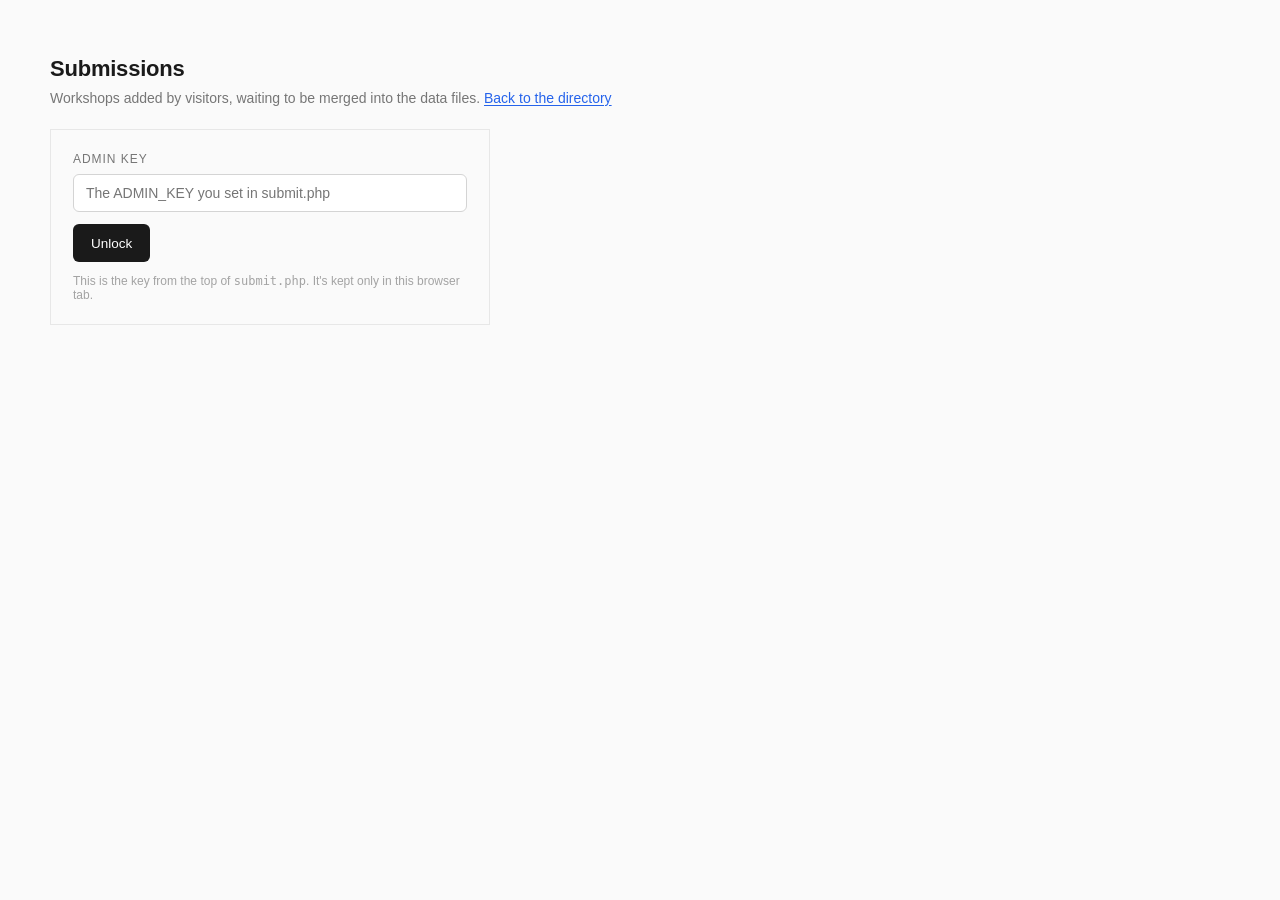
==== admin.html @ 531653fb "Release v1: structured Garage Finder with shared core and ten designs First stable release of the UA" ====
<!DOCTYPE html>
<html lang="en">
<head>
<meta charset="UTF-8">
<meta name="viewport" content="width=device-width, initial-scale=1.0, viewport-fit=cover">
<meta name="robots" content="noindex, nofollow">
<title>Submissions — Garage Finder</title>
<link rel="stylesheet" href="css/styles.css?v=1">
<link rel="stylesheet" href="css/admin.css?v=1">
</head>
<body>
<div class="wrap">
  <header>
    <div>
      <h1>Submissions</h1>
      <p>Workshops added by visitors, waiting to be merged into the data files. <a href="index.html">Back to the directory</a></p>
    </div>
    <span class="stamp" id="pending-stamp">locked</span>
  </header>

  <div id="gate" class="admin-gate">
    <label for="admin-key">Admin key</label>
    <input type="password" id="admin-key" placeholder="The ADMIN_KEY you set in submit.php" autocomplete="off">
    <button class="btn-primary" id="unlock-btn">Unlock</button>
    <div class="hint" id="gate-msg">This is the key from the top of <code>submit.php</code>. It's kept only in this browser tab.</div>
  </div>

  <div id="panel" style="display:none;">
    <div class="admin-toolbar">
      <div class="admin-filters">
        <button data-s="pending" class="active">Pending</button>
        <button data-s="merged">Merged</button>
        <button data-s="rejected">Rejected</button>
        <button data-s="all">All</button>
      </div>
      <div class="admin-actions">
        <button class="btn-ghost" id="refresh-btn">Refresh</button>
        <button class="btn-ghost" id="clear-btn">Clear handled</button>
        <button class="btn-primary" id="lock-btn">Lock</button>
      </div>
    </div>

    <div class="export-box">
      <div class="export-head">
        <h2>Ready to paste</h2>
        <span class="hint" id="export-count"></span>
      </div>
      <p class="hint">Every <strong>pending</strong> submission below, already formatted for your data files. Copy the block you need, paste it inside the <code>[ ]</code> brackets of the matching file, then mark the submissions as merged.</p>
      <div class="export-tabs">
        <button data-x="agency" class="active">For data-agency.js</button>
        <button data-x="nonagency">For data-nonagency.js</button>
      </div>
      <textarea id="export-text" readonly spellcheck="false"></textarea>
      <button class="btn-primary" id="copy-btn">Copy to clipboard</button>
      <span class="hint" id="copy-msg"></span>
    </div>

    <div class="results-head">
      <h2>Submissions</h2>
      <span class="count" id="showing"></span>
    </div>
    <div id="sub-list"></div>
  </div>
</div>
<script>
(function () {
  var s = document.createElement('script');
  s.src = 'admin/admin.js?t=' + Date.now();
  document.body.appendChild(s);
})();
</script>
</body>
</html>
---- css/styles.css ----
:root{
    --ink:#1A1A1A;
    --ink-soft:#767676;
    --ink-faint:#A3A3A3;
    --bg:#FFFFFF;
    --surface:#FAFAFA;
    --border:#E7E7E7;
    --border-strong:#D4D4D4;
    --agency:#166F4C;
    --nonagency:#A15E0A;
    --danger:#B33A3A;
    --focus:#2563EB;
    --on-ink:#FFFFFF;
    --agency-tint:rgba(22,111,76,0.08);
    --nonagency-tint:rgba(161,94,10,0.08);
    font-family:-apple-system,BlinkMacSystemFont,'Segoe UI',Inter,Roboto,Helvetica,Arial,sans-serif;
  }
  :root[data-theme="dark"]{
    --ink:#EDEDED;
    --ink-soft:#A0A0A0;
    --ink-faint:#6E6E6E;
    --bg:#121212;
    --surface:#1A1A1A;
    --border:#2A2A2A;
    --border-strong:#3A3A3A;
    --agency:#3FCB93;
    --nonagency:#E0993D;
    --danger:#E0716E;
    --focus:#5B8DEF;
    --on-ink:#121212;
    --agency-tint:rgba(63,203,147,0.14);
    --nonagency-tint:rgba(224,153,61,0.14);
  }
  *{box-sizing:border-box;}
  body{
    margin:0;
    background:var(--surface);
    transition:background .15s ease, color .15s ease;
    color:var(--ink);
    padding:56px 24px 100px;
    min-height:100vh;
  }
  .wrap{max-width:1180px;margin:0 auto;}
  header{
    margin-bottom:20px;
  }
  header h1{
    font-size:22px;
    font-weight:600;
    margin:0 0 6px;
    letter-spacing:-0.01em;
  }
  header p{
    margin:0;
    color:var(--ink-soft);
    font-size:14px;
    line-height:1.5;
  }
  .stamp{
    font-size:12.5px;
    color:var(--ink-faint);
    display:none;
  }
  .stats-row{
    display:grid;
    grid-template-columns:repeat(4,1fr);
    gap:14px;
    margin-bottom:14px;
  }
  @media (max-width:700px){
    .stats-row{grid-template-columns:1fr 1fr;}
  }
  .stat-cell{
    background:var(--bg);
    border:1px solid var(--border);
    border-radius:16px;
    padding:18px 20px;
  }
  .stat-num{
    font-size:28px;
    font-weight:700;
    letter-spacing:-0.02em;
    line-height:1;
    margin-bottom:6px;
  }
  .stat-cell.agency .stat-num{color:var(--agency);}
  .stat-cell.nonagency .stat-num{color:var(--nonagency);}
  .stat-label{
    font-size:12.5px;
    color:var(--ink-soft);
    font-weight:500;
  }
  .panel{
    padding:20px 22px;
    margin-bottom:14px;
    background:var(--bg);
    border:1px solid var(--border);
    border-radius:16px;
  }
  .filters{
    display:grid;
    grid-template-columns:1.3fr 1fr 1fr 1.2fr auto;
    gap:12px;
    align-items:end;
  }
  @media (max-width:760px){
    .filters{grid-template-columns:1fr 1fr;}
  }
  .field label{
    display:block;
    font-size:12px;
    font-weight:500;
    color:var(--ink-soft);
    margin-bottom:6px;
  }
  input,select{
    width:100%;
    height:38px;
    border:1px solid var(--border-strong);
    border-radius:6px;
    padding:0 12px;
    font-size:14px;
    background:var(--bg);
    color:var(--ink);
    font-family:inherit;
    transition:border-color .12s ease, background .15s ease;
  }
  input:focus,select:focus,button:focus{
    outline:none;
    border-color:var(--focus);
    box-shadow:0 0 0 3px rgba(37,99,235,0.1);
  }
  .type-toggle{display:flex;flex-direction:column;gap:2px;}
  .type-toggle button{
    height:38px;
    border:none;
    border-radius:8px;
    background:transparent;
    font-size:13.5px;
    font-weight:500;
    cursor:pointer;
    color:var(--ink-soft);
    text-align:left;
    padding:0 12px;
    transition:all .12s ease;
  }
  .type-toggle button:hover{background:var(--surface);}
  .type-toggle button.active[data-t="all"]{background:var(--ink);color:var(--on-ink);}
  .type-toggle button.active[data-t="agency"]{background:var(--agency);color:var(--on-ink);}
  .type-toggle button.active[data-t="nonagency"]{background:var(--nonagency);color:var(--on-ink);}
  .btn-primary{
    height:38px;
    padding:0 18px;
    background:var(--ink);
    color:var(--on-ink);
    border:none;
    border-radius:6px;
    font-size:13.5px;
    font-weight:500;
    cursor:pointer;
    white-space:nowrap;
    transition:opacity .12s ease;
  }
  .btn-primary:hover{opacity:0.85;}
  .btn-ghost{
    height:38px;
    padding:0 16px;
    background:var(--bg);
    color:var(--ink);
    border:1px solid var(--border-strong);
    border-radius:6px;
    font-size:13.5px;
    font-weight:500;
    cursor:pointer;
    transition:background .12s ease;
  }
  .btn-ghost:hover{background:var(--surface);}
  .theme-toggle{
    height:38px;
    width:38px;
    padding:0;
    background:var(--bg);
    color:var(--ink-soft);
    border:1px solid var(--border-strong);
    border-radius:6px;
    cursor:pointer;
    display:flex;
    align-items:center;
    justify-content:center;
    transition:background .12s ease, color .12s ease;
    flex-shrink:0;
  }
  .theme-toggle:hover{background:var(--surface);color:var(--ink);}
  .theme-toggle svg{width:17px;height:17px;}
  .mega-bar{
    display:flex;
    align-items:stretch;
    background:var(--bg);
    border:1px solid var(--border-strong);
    border-radius:14px;
    box-shadow:0 1px 3px rgba(0,0,0,0.04);
    margin-bottom:12px;
    position:relative;
  }
  .mega-bar:focus-within{border-color:var(--focus);box-shadow:0 0 0 3px rgba(37,99,235,0.1);}
  .mega-seg{position:relative;display:flex;align-items:center;}
  .mega-divider{width:1px;background:var(--border);margin:10px 0;}
  .mega-trigger{
    display:flex;
    align-items:center;
    gap:8px;
    height:52px;
    padding:0 16px;
    border:none;
    background:none;
    cursor:pointer;
    font-size:13.5px;
    font-weight:500;
    color:var(--ink);
    white-space:nowrap;
    border-radius:14px 0 0 14px;
    transition:background .12s ease;
  }
  #insurer-seg .mega-trigger{border-radius:0;}
  .mega-trigger:hover{background:var(--surface);}
  .mega-trigger-icon{font-size:14px;}
  .chevron{width:14px;height:14px;flex-shrink:0;color:var(--ink-faint);transition:transform .15s ease;}
  .mega-seg.open .chevron{transform:rotate(180deg);}
  .mega-make-seg{
    flex:1;
    min-width:0;
    display:flex;
    align-items:center;
    gap:8px;
    padding:0 16px;
  }
  .search-icon{width:16px;height:16px;flex-shrink:0;color:var(--ink-faint);}
  .mega-make-seg input{
    border:none;
    height:52px;
    padding:0;
    font-size:14px;
    background:transparent;
    flex:1;
    min-width:0;
  }
  .mega-make-seg input:focus{outline:none;box-shadow:none;}
  .mega-panel{
    display:none;
    position:absolute;
    top:calc(100% + 8px);
    left:0;
    min-width:200px;
    background:var(--bg);
    border:1px solid var(--border-strong);
    border-radius:12px;
    box-shadow:0 12px 32px rgba(0,0,0,0.14);
    padding:8px;
    z-index:20;
  }
  .mega-panel-wide{min-width:280px;padding:10px;}
  .mega-seg.open .mega-panel{display:block;}
  .mega-panel-search{
    width:100%;
    height:36px;
    margin-bottom:8px;
    border:1px solid var(--border-strong);
    border-radius:8px;
    padding:0 10px;
    font-size:13px;
    background:var(--bg);
    color:var(--ink);
    font-family:inherit;
  }
  .mega-panel-search:focus{outline:none;border-color:var(--focus);}
  .mega-panel-list{max-height:280px;overflow-y:auto;display:flex;flex-direction:column;gap:2px;}
  .mega-panel-item{
    display:block;
    width:100%;
    text-align:left;
    padding:8px 10px;
    border:none;
    background:none;
    border-radius:7px;
    font-size:13px;
    color:var(--ink);
    cursor:pointer;
  }
  .mega-panel-item:hover{background:var(--surface);}
  .mega-panel-item.active{background:var(--ink);color:var(--on-ink);}
  .mega-panel-empty{padding:10px;font-size:12.5px;color:var(--ink-faint);text-align:center;}
  .secondary-row{
    display:flex;
    justify-content:flex-end;
    margin-bottom:20px;
  }
  @media (max-width:700px){
    .mega-bar{flex-direction:column;}
    .mega-divider{display:none;}
    .mega-trigger, .mega-make-seg{border-radius:0;}
    .mega-panel{left:0;right:0;min-width:0;}
    .secondary-row{flex-wrap:wrap;}
    .secondary-row .btn-primary{margin-left:0;width:100%;}
  }
  .results-head{
    display:flex;
    justify-content:space-between;
    align-items:baseline;
    margin:6px 0 14px;
  }
  .results-head h2{
    font-size:14px;
    font-weight:600;
    margin:0;
    color:var(--ink-soft);
    text-transform:uppercase;
    letter-spacing:0.04em;
  }
  .count{font-size:12.5px;color:var(--ink-faint);}
  .grid{
    display:grid;
    grid-template-columns:repeat(auto-fill, minmax(300px, 1fr));
    gap:14px;
    align-items:start;
  }
  .card{
    display:flex;
    flex-direction:column;
    background:var(--bg);
    border:1px solid var(--border);
    border-radius:16px;
    padding:16px 18px 14px;
    position:relative;
    overflow:hidden;
    transition:box-shadow .15s ease, transform .15s ease, border-color .15s ease;
  }
  .card::before{
    content:'';
    position:absolute;
    top:0; left:0; right:0;
    height:4px;
    border-radius:16px 16px 0 0;
  }
  .card.agency::before{background:var(--agency);}
  .card.nonagency::before{background:var(--nonagency);}
  .card:hover{
    box-shadow:0 8px 24px rgba(0,0,0,0.08);
    transform:translateY(-2px);
    border-color:var(--border-strong);
  }
  .card .stub{
    display:inline-flex;
    align-items:center;
    justify-content:center;
    font-family:ui-monospace,SFMono-Regular,Menlo,monospace;
    font-size:10.5px;
    font-weight:700;
    letter-spacing:0.02em;
    color:#fff;
    border-radius:6px;
    padding:3px 8px;
    width:fit-content;
    margin-bottom:10px;
  }
  .card.agency .stub{background:var(--agency);}
  .card.nonagency .stub{background:var(--nonagency);}
  .card-body{flex:1;min-width:0;display:flex;flex-direction:column;}
  .card-top{
    display:flex;
    justify-content:space-between;
    align-items:flex-start;
    gap:10px;
    margin-bottom:6px;
  }
  .card-top h3{
    font-size:15px;
    font-weight:600;
    margin:0;
    line-height:1.35;
  }
  .badge{
    font-size:10.5px;
    font-weight:600;
    padding:2px 9px;
    border-radius:20px;
    white-space:nowrap;
    flex-shrink:0;
  }
  .badge.agency{color:var(--agency);background:var(--agency-tint);}
  .badge.nonagency{color:var(--nonagency);background:var(--nonagency-tint);}
  .meta-row{
    display:flex;
    flex-wrap:wrap;
    gap:4px 12px;
    font-size:12.5px;
    color:var(--ink-soft);
    margin-bottom:8px;
  }
  .meta-row span{display:flex;align-items:center;gap:5px;}
  .tags{display:flex;flex-wrap:wrap;gap:6px;margin-top:6px;}
  .tag{
    font-size:11px;
    padding:3px 9px;
    border-radius:6px;
    background:var(--surface);
    color:var(--ink-soft);
  }
  .tag.make{font-family:ui-monospace,SFMono-Regular,Menlo,monospace;}
  .card-actions{display:flex;gap:14px;margin-top:12px;padding-top:12px;border-top:1px solid var(--border);}
  .card-actions button{
    font-size:12px;
    padding:0;
    border:none;
    background:none;
    cursor:pointer;
    color:var(--ink-faint);
    font-weight:500;
    transition:color .12s ease;
  }
  .card-actions button:hover{color:var(--ink);}
  .card-actions button.del:hover{color:var(--danger);}
  .empty{
    grid-column:1 / -1;
    text-align:center;
    padding:56px 20px;
    color:var(--ink-soft);
    font-size:14px;
    background:var(--bg);
    border:1px solid var(--border);
    border-radius:16px;
  }
  .empty b{color:var(--ink);}
  .source-note{
    font-size:12px;
    color:var(--ink-faint);
    margin-top:5px;
  }
  dialog{
    border:none;
    border-radius:10px;
    padding:0;
    width:min(480px,92vw);
    background:var(--bg);
    color:var(--ink);
    box-shadow:0 12px 36px rgba(0,0,0,0.14);
  }
  dialog::backdrop{background:rgba(0,0,0,0.35);}
  .modal-head{
    display:flex;
    justify-content:space-between;
    align-items:center;
    padding:18px 22px;
    border-bottom:1px solid var(--border);
  }
  .modal-head h3{margin:0;font-size:16px;font-weight:600;}
  .modal-head button{background:none;border:none;font-size:18px;cursor:pointer;color:var(--ink-soft);}
  .modal-body{padding:20px 22px;display:flex;flex-direction:column;gap:14px;max-height:70vh;overflow-y:auto;}
  .modal-foot{
    padding:16px 22px;
    border-top:1px solid var(--border);
    display:flex;
    justify-content:flex-end;
    gap:8px;
  }
  .radio-row{display:flex;gap:16px;}
  .radio-row label{
    display:flex;align-items:center;gap:6px;
    font-size:13.5px;font-weight:500;color:var(--ink-soft);
  }
  .hint{font-size:12px;color:var(--ink-faint);margin-top:-6px;}

  /* Shown only when one of the data-*.js files fails to load (usually a typo). */
  .data-warning{
    border:1px solid var(--danger);
    border-left:4px solid var(--danger);
    background:var(--surface);
    color:var(--ink);
    padding:14px 16px;
    margin:0 0 18px;
    font-size:13.5px;
    line-height:1.6;
  }
  .data-warning code{
    font-family:ui-monospace, SFMono-Regular, Menlo, monospace;
    font-size:12.5px;
    background:var(--bg);
    border:1px solid var(--border);
    padding:1px 5px;
  }

  /* Feedback strip after a visitor submits a workshop. */
  .toast{
    border:1px solid var(--border-strong);
    border-left:4px solid var(--focus);
    background:var(--surface);
    color:var(--ink);
    padding:14px 16px;
    margin:0 0 18px;
    font-size:13.5px;
    line-height:1.6;
  }
  .toast.warn{ border-left-color:var(--nonagency); }

  /* Marks a card the visitor added that hasn't been merged into the data files yet. */
  .pending-flag{
    display:inline-block;
    border:1px dashed var(--focus);
    color:var(--focus);
    font-size:11.5px;
    line-height:1.4;
    padding:4px 9px;
    margin:0 0 10px;
  }

  /* Tap-to-call and open-in-maps links on the workshop cards. */
  .meta-row a.meta-link{
    color:var(--ink-soft);
    text-decoration:underline;
    text-decoration-color:var(--border-strong);
    text-underline-offset:3px;
    transition:color .12s ease, text-decoration-color .12s ease;
  }
  .meta-row a.meta-link:hover{
    color:var(--ink);
    text-decoration-color:var(--ink);
  }
  .card-actions a.act{
    font-size:12px;
    font-weight:500;
    color:var(--ink-faint);
    text-decoration:none;
    transition:color .12s ease;
  }
  .card-actions a.act:hover{ color:var(--ink); }
  .card-actions a.act.call{ color:var(--agency); }
  .card-actions a.act.call:hover{ opacity:.75; }

  /* On touch screens the two primary actions get a bigger tap target. */
  @media (hover:none){
    .card-actions{gap:10px;flex-wrap:wrap;}
    .card-actions a.act{
      border:1px solid var(--border-strong);
      padding:7px 14px;
      color:var(--ink);
    }
    .card-actions a.act.call{
      border-color:var(--agency);
      color:var(--agency);
    }
  }

  /* "Copy details" shares the .act look with Call and Directions. */
  .card-actions button.act{
    border:none;
    background:none;
    font-size:12px;
    font-weight:500;
    color:var(--ink-faint);
    cursor:pointer;
    padding:0;
    transition:color .12s ease;
  }
  .card-actions button.act:hover{ color:var(--ink); }
  @media (hover:none){
    .card-actions button.act{
      border:1px solid var(--border-strong);
      padding:7px 14px;
      color:var(--ink);
    }
  }

  /* ==========================================================================
     PHONE LAYOUT
     Everything below 640px. The rules above are tuned for tablets and up.
     ========================================================================== */
  @media (max-width:640px){
    body{padding:18px 13px 80px;}

    header{margin-bottom:14px;}
    header h1{font-size:19px;}
    header p{font-size:13px;line-height:1.45;}

    /* Tighter stat cells — four big boxes ate half the first screen. */
    .stats-row{gap:8px;margin-bottom:10px;}
    .stat-cell{padding:12px 13px;border-radius:12px;}
    .stat-num{font-size:22px;margin-bottom:3px;}
    .stat-label{font-size:11.5px;}

    .panel{padding:14px;border-radius:12px;}
    .filters{grid-template-columns:1fr;gap:10px;}

    /* One card per row: 300px minimum columns left no breathing room. */
    .grid{grid-template-columns:1fr;gap:10px;}
    .card{padding:14px 15px 12px;border-radius:12px;}
    .card-top h3{font-size:15.5px;}
    .meta-row{font-size:13px;gap:5px 12px;}
    .results-head{margin:4px 0 10px;}

    /* 16px is the threshold below which iOS Safari zooms in on focus. */
    input,select{height:44px;font-size:16px;}
    .mega-trigger{height:50px;font-size:14px;}
    .mega-make-seg input{height:50px;}
  }

  /* Long workshop names, addresses and insurer names can't push the layout
     sideways on a narrow screen. */
  .card-top h3, .meta-row, .tag, .source-note, .sub-fields dd{overflow-wrap:anywhere;}

  /* Keep the filter bar reachable while scrolling a long result list. */
  @media (max-width:640px){
    .mega-bar{
      position:sticky;
      top:0;
      z-index:40;
      margin-left:-13px;
      margin-right:-13px;
      border-radius:0;
      border-left:none;
      border-right:none;
    }
  }

  /* Touch devices: no hover effects, and real tap targets on every action. */
  @media (hover:none){
    .card:hover{box-shadow:none;transform:none;border-color:var(--border);}
    .card-actions{gap:8px;flex-wrap:wrap;}
    .card-actions button:not(.act){
      border:1px solid var(--border-strong);
      border-radius:8px;
      padding:8px 14px;
      color:var(--ink);
      min-height:38px;
    }
    .card-actions a.act, .card-actions button.act{
      border-radius:8px;
      min-height:38px;
      display:inline-flex;
      align-items:center;
    }
    .card-actions button.del{color:var(--danger);}
  }

  /* The add/edit form becomes a bottom sheet — reachable with a thumb, and it
     doesn't fight with the on-screen keyboard. */
  @media (max-width:640px){
    dialog{
      width:100vw;
      max-width:100vw;
      margin:0;
      position:fixed;
      left:0;
      right:0;
      bottom:0;
      top:auto;
      max-height:92vh;
      border-radius:16px 16px 0 0;
    }
    .modal-head{padding:16px;}
    .modal-body{padding:16px;max-height:none;gap:13px;}
    .modal-foot{
      padding:12px 16px calc(12px + env(safe-area-inset-bottom));
      position:sticky;
      bottom:0;
      background:var(--bg);
      gap:10px;
    }
    .modal-foot button{flex:1;min-height:46px;font-size:15px;}
    .radio-row{gap:12px;}
    .radio-row label{min-height:38px;}
  }

  /* Jump back to the filters after scrolling through a few hundred cards. */
  .to-top{
    position:fixed;
    right:14px;
    bottom:calc(16px + env(safe-area-inset-bottom));
    z-index:50;
    width:46px;
    height:46px;
    border-radius:50%;
    border:1px solid var(--border-strong);
    background:var(--bg);
    color:var(--ink);
    font-size:17px;
    line-height:1;
    cursor:pointer;
    box-shadow:0 4px 14px rgba(0,0,0,0.16);
    opacity:0;
    pointer-events:none;
    transition:opacity .18s ease;
  }
  .to-top.show{opacity:1;pointer-events:auto;}
  @media (min-width:641px){ .to-top{display:none;} }

  /* ==========================================================================
     CAR MAKE LOGOS
     Real logo files live in the logos/ folder. Makes with no file get a
     lettered badge in the brand colour, so nothing ever renders broken.
     ========================================================================== */
  .make-logo{
    width:26px;
    height:26px;
    flex-shrink:0;
    object-fit:contain;
    border-radius:5px;
    background:var(--surface);
  }
  .make-logo.fallback{
    display:inline-flex;
    align-items:center;
    justify-content:center;
    font-size:10px;
    font-weight:700;
    letter-spacing:0.02em;
    color:#fff;
    font-family:ui-monospace,SFMono-Regular,Menlo,monospace;
  }
  .make-logo.fallback.all{background:var(--ink-faint);font-size:8.5px;}
  /* Applies to both the make list and the insurer list — scoping this under
     .make-panel-list meant insurer rows lost their flex layout and the logo
     sat flush against the name. */
  .mega-panel-item.make-item{
    display:flex;
    align-items:center;
    gap:12px;
    text-align:left;
  }
  .make-name{flex:1;min-width:0;overflow:hidden;text-overflow:ellipsis;white-space:nowrap;}
  .mega-make-seg{position:relative;}
  #make-panel{left:auto;right:0;min-width:280px;}
  @media (max-width:700px){ #make-panel{left:0;right:0;min-width:0;} }

  /* ==========================================================================
     CALL PICKER
     ========================================================================== */
  .call-intro{
    margin:0 0 4px;
    font-size:13px;
    color:var(--ink-soft);
    line-height:1.5;
  }
  .call-option{
    display:flex;
    align-items:center;
    justify-content:space-between;
    gap:14px;
    padding:14px 16px;
    border:1px solid var(--border-strong);
    border-radius:10px;
    text-decoration:none;
    color:var(--ink);
    transition:border-color .12s ease, background .12s ease;
  }
  .call-option:hover{border-color:var(--focus);background:var(--surface);}
  .call-number{
    font-size:15px;
    font-weight:600;
    font-variant-numeric:tabular-nums;
    overflow-wrap:anywhere;
  }
  .call-go{
    flex-shrink:0;
    font-size:12.5px;
    font-weight:600;
    color:var(--agency);
    border:1px solid var(--agency);
    border-radius:20px;
    padding:5px 14px;
  }
  #call-modal .modal-body{gap:10px;}

  /* ==========================================================================
     TYPE TOGGLE
     One button that cycles: all -> agency (green) -> non-agency (yellow).
     Colours match the accent stripe on the cards.
     ========================================================================== */
  .type-cycle{
    gap:9px;
    min-width:158px;
    justify-content:flex-start;
    border-radius:14px 0 0 14px;
    transition:background .16s ease, color .16s ease;
  }
  .type-dot{
    width:11px;
    height:11px;
    border-radius:50%;
    flex-shrink:0;
    border:2px solid var(--ink-faint);
    background:transparent;
    transition:background .16s ease, border-color .16s ease, box-shadow .16s ease;
  }
  .type-cycle[data-state="agency"]{
    background:var(--agency-tint);
    color:var(--agency);
  }
  .type-cycle[data-state="agency"] .type-dot{
    background:var(--agency);
    border-color:var(--agency);
    box-shadow:0 0 0 3px var(--agency-tint);
  }
  .type-cycle[data-state="nonagency"]{
    background:var(--nonagency-tint);
    color:var(--nonagency);
  }
  .type-cycle[data-state="nonagency"] .type-dot{
    background:var(--nonagency);
    border-color:var(--nonagency);
    box-shadow:0 0 0 3px var(--nonagency-tint);
  }
  .type-cycle[data-state="agency"]:hover,
  .type-cycle[data-state="nonagency"]:hover{filter:brightness(0.97);}
  @media (max-width:700px){
    .type-cycle{border-radius:0;width:100%;min-width:0;}
  }

  /* Insurer rows reuse the make-item layout, but names run long. */
  #insurer-panel-list .make-name{
    white-space:normal;
    line-height:1.35;
    font-size:13px;
  }
  #insurer-panel-list .mega-panel-item.make-item{
    align-items:center;
    gap:12px;
    padding:9px 12px;
  }
---- css/admin.css ----
/* Admin review page — loaded on top of styles.css, which supplies the palette. */

.admin-gate{
  border:1px solid var(--border);
  background:var(--surface);
  padding:22px;
  max-width:440px;
  margin:0 0 24px;
}
.admin-gate label{
  display:block;
  font-size:12px;
  text-transform:uppercase;
  letter-spacing:.08em;
  color:var(--ink-soft);
  margin-bottom:8px;
}
.admin-gate input{
  width:100%;
  padding:11px 12px;
  border:1px solid var(--border-strong);
  background:var(--bg);
  color:var(--ink);
  font-size:14px;
  margin-bottom:12px;
}
.admin-gate input:focus{ outline:2px solid var(--focus); outline-offset:-2px; }
.admin-gate .hint{ margin-top:12px; }

.admin-toolbar{
  display:flex;
  flex-wrap:wrap;
  gap:12px;
  justify-content:space-between;
  align-items:center;
  margin-bottom:22px;
}
.admin-filters, .admin-actions, .export-tabs{ display:flex; flex-wrap:wrap; gap:8px; }
.admin-filters button, .export-tabs button{
  border:1px solid var(--border-strong);
  background:var(--bg);
  color:var(--ink-soft);
  padding:8px 14px;
  font-size:13px;
  cursor:pointer;
}
.admin-filters button.active, .export-tabs button.active{
  background:var(--ink);
  color:var(--on-ink);
  border-color:var(--ink);
}

.export-box{
  border:1px solid var(--border);
  background:var(--surface);
  padding:20px;
  margin-bottom:32px;
}
.export-head{ display:flex; justify-content:space-between; align-items:baseline; gap:12px; }
.export-head h2{ font-size:16px; margin:0 0 4px; }
.export-box .export-tabs{ margin:14px 0 12px; }
.export-box textarea{
  width:100%;
  min-height:190px;
  padding:14px;
  border:1px solid var(--border-strong);
  background:var(--bg);
  color:var(--ink);
  font-family:ui-monospace, SFMono-Regular, Menlo, monospace;
  font-size:12.5px;
  line-height:1.65;
  white-space:pre;
  resize:vertical;
  margin-bottom:12px;
}
.export-box textarea:focus{ outline:2px solid var(--focus); outline-offset:-2px; }
.export-box .hint{ margin-left:10px; }

.sub-card{
  border:1px solid var(--border);
  border-left:3px solid var(--border-strong);
  background:var(--bg);
  padding:18px 20px;
  margin-bottom:14px;
}
.sub-card.pending{ border-left-color:var(--focus); }
.sub-card.merged{ border-left-color:var(--agency); }
.sub-card.rejected{ border-left-color:var(--danger); opacity:.62; }

.sub-head{ display:flex; justify-content:space-between; align-items:flex-start; gap:14px; }
.sub-head h3{ font-size:15.5px; margin:0 0 6px; }
.sub-meta{
  display:flex; flex-wrap:wrap; gap:10px; align-items:center;
  font-size:12.5px; color:var(--ink-soft);
}
.edit-flag{ color:var(--nonagency); }
.sub-status{
  font-size:11px; text-transform:uppercase; letter-spacing:.08em;
  border:1px solid var(--border-strong); padding:3px 8px; color:var(--ink-soft);
  white-space:nowrap;
}
.sub-status.pending{ color:var(--focus); border-color:var(--focus); }
.sub-status.merged{ color:var(--agency); border-color:var(--agency); }
.sub-status.rejected{ color:var(--danger); border-color:var(--danger); }

.sub-fields{
  display:grid;
  grid-template-columns:110px 1fr;
  gap:4px 14px;
  margin:14px 0 0;
  font-size:13.5px;
}
.sub-fields dt{ color:var(--ink-faint); font-size:12px; padding-top:2px; }
.sub-fields dd{ margin:0; color:var(--ink); overflow-wrap:anywhere; }

.sub-actions{ display:flex; flex-wrap:wrap; gap:8px; margin-top:16px; }
.sub-actions button{
  border:1px solid var(--border-strong);
  background:var(--bg);
  color:var(--ink-soft);
  padding:6px 12px;
  font-size:12.5px;
  cursor:pointer;
}
.sub-actions button:hover{ border-color:var(--ink); color:var(--ink); }
.sub-actions button.del:hover{ border-color:var(--danger); color:var(--danger); }

@media (max-width:560px){
  .sub-fields{ grid-template-columns:1fr; gap:2px; }
  .sub-fields dt{ padding-top:8px; }
  .admin-toolbar{ flex-direction:column; align-items:stretch; }
}

/* The admin header carries a link back to the directory; the public stylesheet
   has no link styling because the public page has no links. */
.wrap header{ display:flex; justify-content:space-between; align-items:flex-start; gap:14px; flex-wrap:wrap; }
.wrap header a{ color:var(--focus); text-decoration:underline; text-underline-offset:2px; }
.wrap header a:hover{ color:var(--ink); }
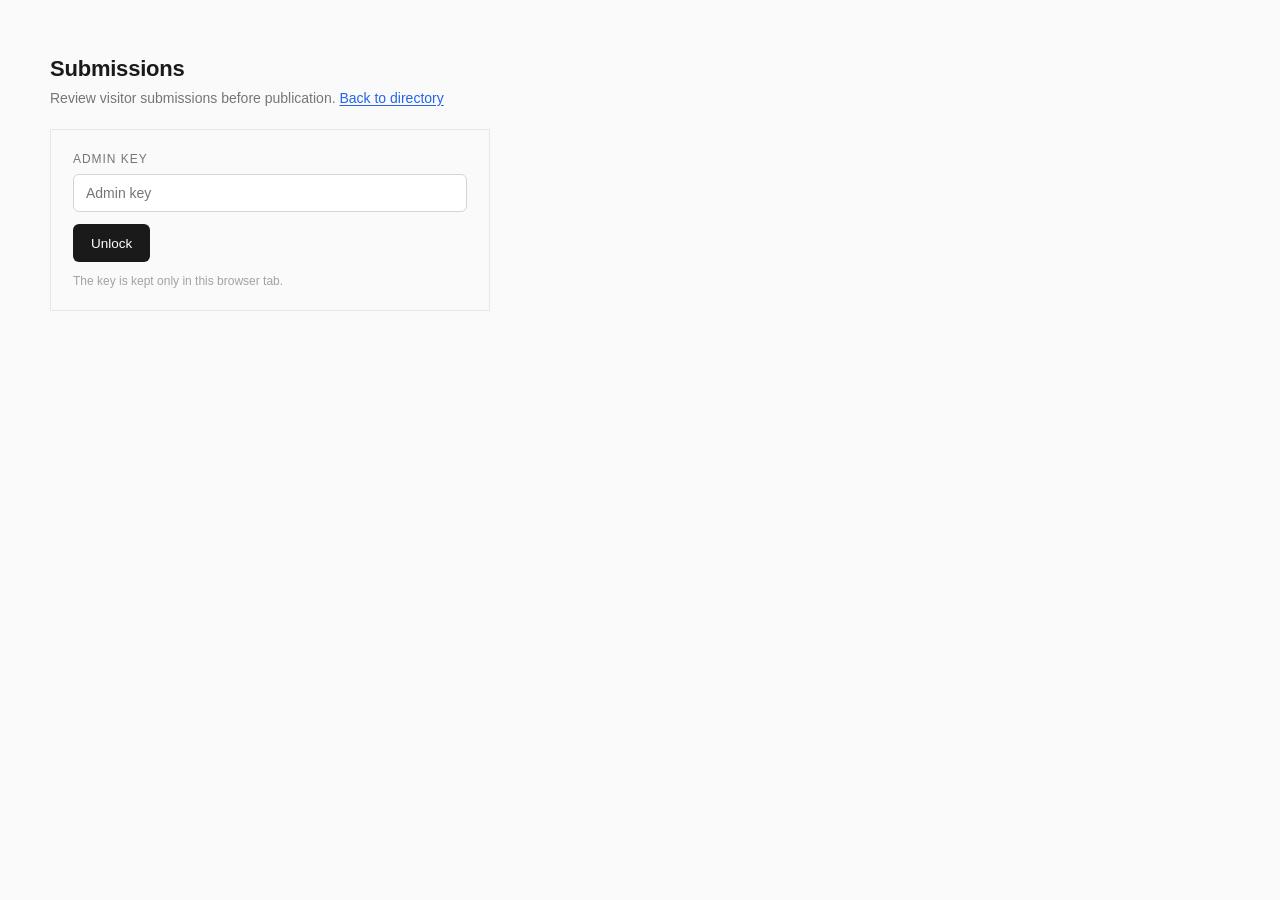
==== commit e70759df: "feat: harden workshop platform and optimize design lifecycle Rebuild the application from the origin" ====
--- a/admin.html
+++ b/admin.html
@@ -5,69 +5,56 @@
 <meta name="viewport" content="width=device-width, initial-scale=1.0, viewport-fit=cover">
 <meta name="robots" content="noindex, nofollow">
 <title>Submissions — Garage Finder</title>
-<link rel="stylesheet" href="css/styles.css?v=1">
-<link rel="stylesheet" href="css/admin.css?v=1">
+<link rel="stylesheet" href="css/styles.css?v=2">
+<link rel="stylesheet" href="css/admin.css?v=2">
 </head>
 <body>
 <div class="wrap">
   <header>
-    <div>
-      <h1>Submissions</h1>
-      <p>Workshops added by visitors, waiting to be merged into the data files. <a href="index.html">Back to the directory</a></p>
-    </div>
+    <div><h1>Submissions</h1><p>Review visitor submissions before publication. <a href="index.html">Back to directory</a></p></div>
     <span class="stamp" id="pending-stamp">locked</span>
   </header>
-
   <div id="gate" class="admin-gate">
     <label for="admin-key">Admin key</label>
-    <input type="password" id="admin-key" placeholder="The ADMIN_KEY you set in submit.php" autocomplete="off">
+    <input type="password" id="admin-key" placeholder="Admin key" autocomplete="off">
     <button class="btn-primary" id="unlock-btn">Unlock</button>
-    <div class="hint" id="gate-msg">This is the key from the top of <code>submit.php</code>. It's kept only in this browser tab.</div>
+    <div class="hint" id="gate-msg">The key is kept only in this browser tab.</div>
   </div>
-
-  <div id="panel" style="display:none;">
+  <div id="panel" class="is-hidden">
     <div class="admin-toolbar">
       <div class="admin-filters">
         <button data-s="pending" class="active">Pending</button>
-        <button data-s="merged">Merged</button>
+        <button data-s="approved">Approved</button>
+        <button data-s="published">Published</button>
         <button data-s="rejected">Rejected</button>
         <button data-s="all">All</button>
       </div>
       <div class="admin-actions">
         <button class="btn-ghost" id="refresh-btn">Refresh</button>
+        <button class="btn-ghost" id="verify-btn">Verify workshops</button>
+        <button class="btn-ghost" id="audit-btn">Audit log</button>
         <button class="btn-ghost" id="clear-btn">Clear handled</button>
         <button class="btn-primary" id="lock-btn">Lock</button>
       </div>
     </div>
-
     <div class="export-box">
-      <div class="export-head">
-        <h2>Ready to paste</h2>
-        <span class="hint" id="export-count"></span>
-      </div>
-      <p class="hint">Every <strong>pending</strong> submission below, already formatted for your data files. Copy the block you need, paste it inside the <code>[ ]</code> brackets of the matching file, then mark the submissions as merged.</p>
-      <div class="export-tabs">
-        <button data-x="agency" class="active">For data-agency.js</button>
-        <button data-x="nonagency">For data-nonagency.js</button>
-      </div>
-      <textarea id="export-text" readonly spellcheck="false"></textarea>
-      <button class="btn-primary" id="copy-btn">Copy to clipboard</button>
-      <span class="hint" id="copy-msg"></span>
+      <div class="export-head"><h2>Publication workflow</h2><span class="hint" id="export-count"></span></div>
+      <p class="hint">Approve a submission after manual review, then publish it to the backend dataset. No JavaScript object copying is required.</p>
     </div>
-
-    <div class="results-head">
-      <h2>Submissions</h2>
-      <span class="count" id="showing"></span>
-    </div>
+    <div class="results-head"><h2>Submissions</h2><span class="count" id="showing"></span></div>
     <div id="sub-list"></div>
+    <section class="verification-panel" id="verification-panel" hidden>
+      <div class="results-head"><h2>Workshop verification</h2><span class="count" id="verification-showing"></span></div>
+      <p class="hint">Mark published workshop information as verified, outdated, or requiring review.</p>
+      <div id="verification-list"></div>
+    </section>
+    <section class="verification-panel" id="audit-panel" hidden>
+      <div class="results-head"><h2>Admin audit log</h2><span class="count" id="audit-showing"></span></div>
+      <div id="audit-list"></div>
+    </section>
   </div>
 </div>
-<script>
-(function () {
-  var s = document.createElement('script');
-  s.src = 'admin/admin.js?t=' + Date.now();
-  document.body.appendChild(s);
-})();
-</script>
+<script src="security.js?v=2"></script>
+<script src="admin/admin.js?v=2"></script>
 </body>
 </html>
--- a/css/admin.css
+++ b/css/admin.css
@@ -136,3 +136,19 @@
 .wrap header{ display:flex; justify-content:space-between; align-items:flex-start; gap:14px; flex-wrap:wrap; }
 .wrap header a{ color:var(--focus); text-decoration:underline; text-underline-offset:2px; }
 .wrap header a:hover{ color:var(--ink); }
+
+/* Duplicate identity review flag */
+.duplicate-review{font-weight:700;}
+
+.verification-panel{margin-top:28px;padding-top:28px;border-top:1px solid #ddd}
+.verification-card{background:#fff;border:1px solid #ddd;border-radius:12px;padding:16px;margin:10px 0}
+.verification-head{display:flex;justify-content:space-between;gap:16px;align-items:flex-start}
+.verification-meta{display:flex;flex-wrap:wrap;gap:8px;margin-top:6px;color:#666;font-size:13px}
+.verification-status{font-size:12px;font-weight:700;text-transform:uppercase;letter-spacing:.04em;padding:5px 8px;border-radius:999px;background:#eee}
+.verification-status.verified{background:#dff4e6;color:#176b35}
+.verification-status.outdated{background:#fff0d6;color:#8a5600}
+.verification-status.review{background:#f7dddd;color:#8a2020}
+.verification-actions{display:flex;gap:8px;flex-wrap:wrap;margin-top:14px}
+.verification-actions button.active{outline:2px solid currentColor;outline-offset:1px}
+.is-hidden{display:none!important}
+.audit-card{border-top:1px solid #ddd;padding:12px 0}.audit-meta{font-size:.86rem;color:#666;display:flex;gap:10px;flex-wrap:wrap}.audit-action{font-weight:700;text-transform:uppercase;letter-spacing:.04em}
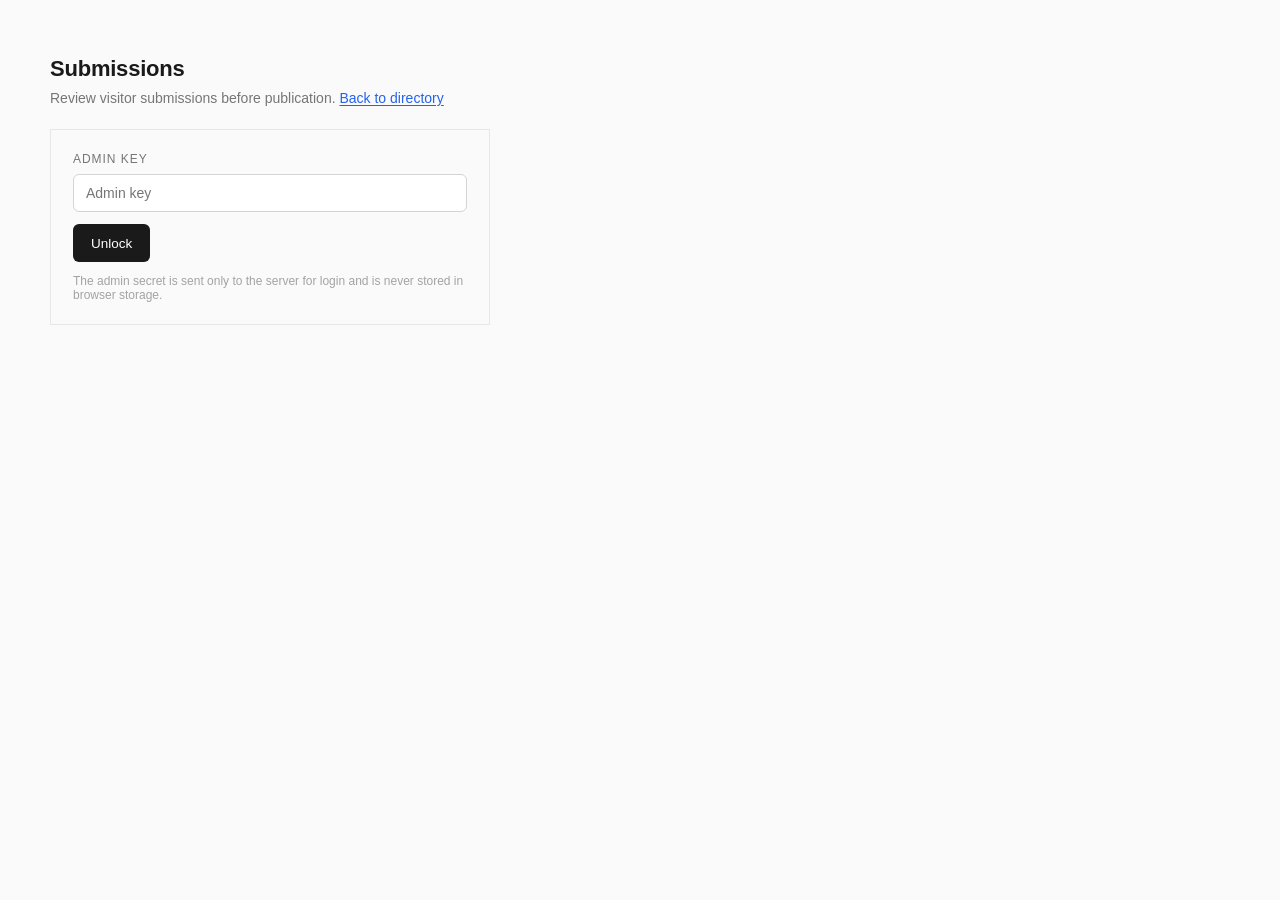
==== commit 8427e9d7: "feat: replace admin key auth with secure server sessions Replace client-side admin-key authenticatio" ====
--- a/admin.html
+++ b/admin.html
@@ -18,7 +18,7 @@
     <label for="admin-key">Admin key</label>
     <input type="password" id="admin-key" placeholder="Admin key" autocomplete="off">
     <button class="btn-primary" id="unlock-btn">Unlock</button>
-    <div class="hint" id="gate-msg">The key is kept only in this browser tab.</div>
+    <div class="hint" id="gate-msg">The admin secret is sent only to the server for login and is never stored in browser storage.</div>
   </div>
   <div id="panel" class="is-hidden">
     <div class="admin-toolbar">
